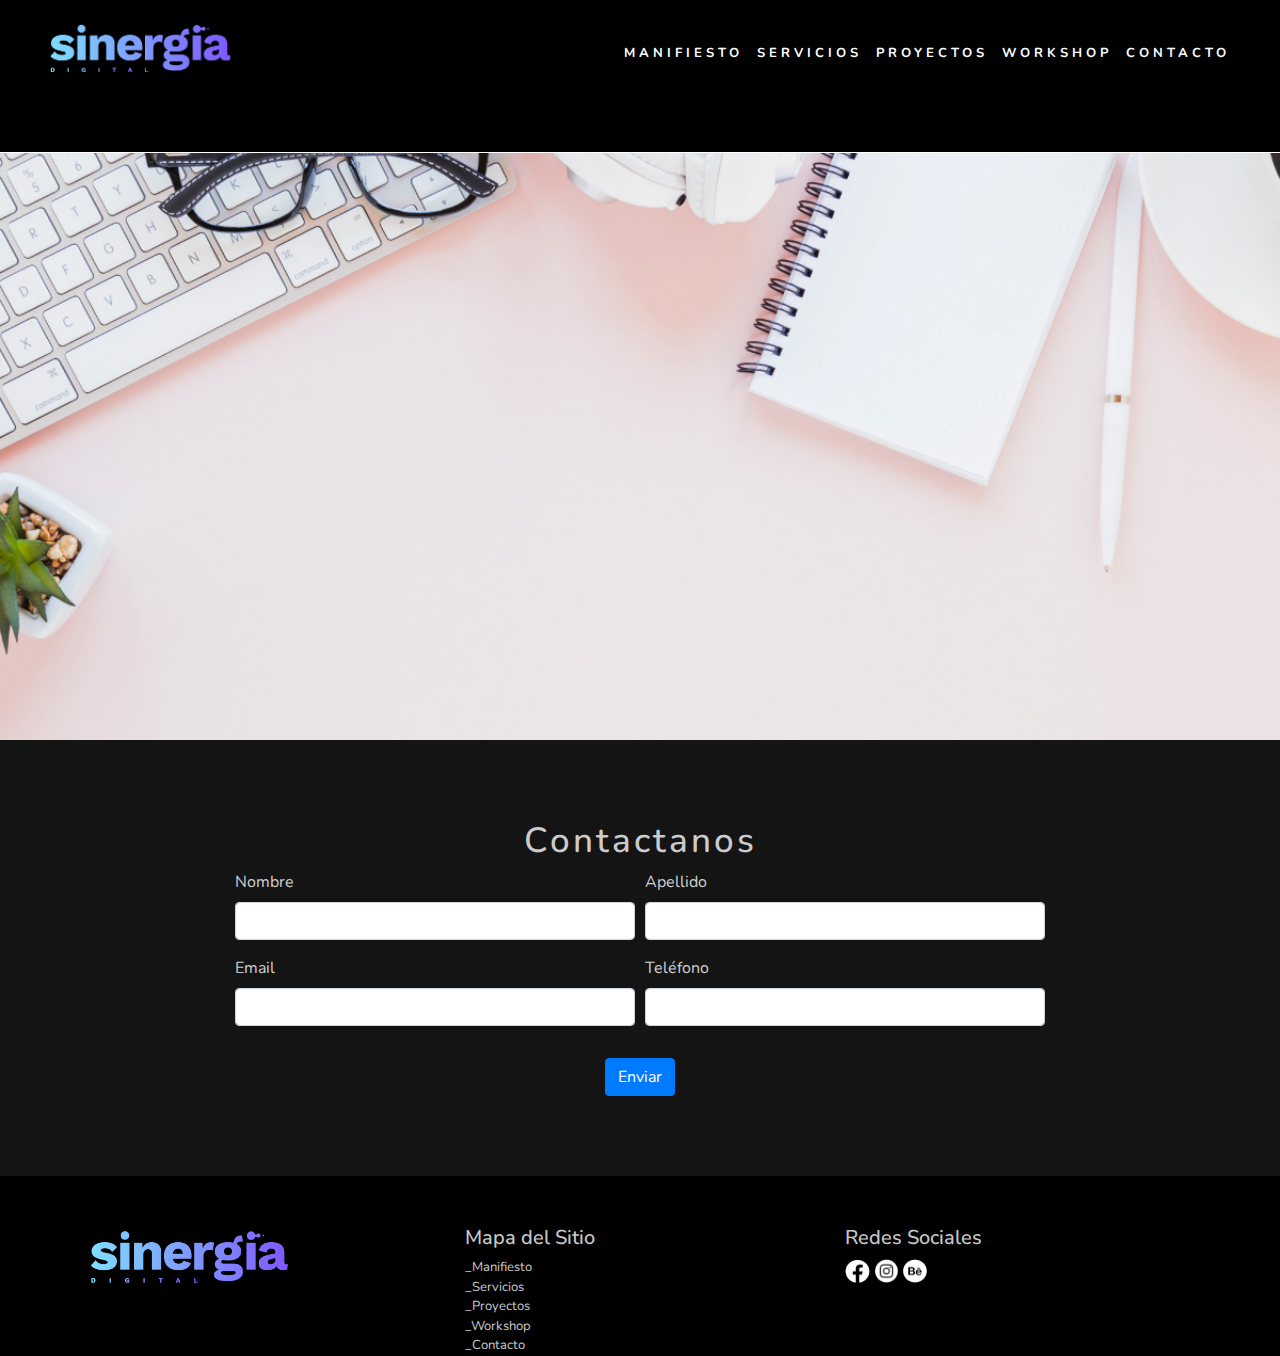
==== contacto.html @ 42bc375a "Comence a usar git" ====
<!DOCTYPE html>
<html lang="es">

<head>
    <meta charset="UTF-8">
    <meta name="viewport" content="width=device-width, initial-scale=1.0">
    <meta name="keywords" content="Sinergia, diseño UX, publicidad digital, diseño grafico, diseño web, redes sociales, agencia">
    <title>Sinergia</title>
    <link href="https://fonts.googleapis.com/css?family=Nunito:200,200i,300,300i,400,400i,600&display=swap"
        rel="stylesheet">
    <link rel="stylesheet" href="https://stackpath.bootstrapcdn.com/bootstrap/4.4.1/css/bootstrap.min.css"
        integrity="sha384-Vkoo8x4CGsO3+Hhxv8T/Q5PaXtkKtu6ug5TOeNV6gBiFeWPGFN9MuhOf23Q9Ifjh" crossorigin="anonymous">
    <link rel="stylesheet" href="css/style.css">
</head>

<body>
    <header>
        <a href="index.html"><img src="./image/sinergia-logo.png" alt="logosinergia"></a>
        <nav>
            <ul class="hover">
                <li><a href="manifiesto.html">MANIFIESTO </a></li>
                <li><a href="servicios.html">SERVICIOS</a></li>
                <li><a href="proyectos.html">PROYECTOS</a></li>
                <li><a href="workshop.html">WORKSHOP</a></li>
                <li><a href="contacto.html">CONTACTO</a></li>
            </ul>
        </nav>
    </header>
    <div class="slider__contacto">
        <img src="./image/header.jpg" alt="header-contacto">
    </div>

    <div class="contacto">
        <h3>Contactanos</h3>
        <form>  
            <div class="container">
                <div class="formulario">
                    <div class="form-row">
                        <div class="form-group col-md-6">
                            <label for="inputEmail4">Nombre</label>
                            <input type="Nombre" class="form-control" id="inputEmail4">
                        </div>
                        <div class="form-group col-md-6">
                            <label for="inputPassword4">Apellido</label>
                            <input type="apellido" class="form-control" id="inputPassword4">
                        </div>
                        <div class="form-group col-md-6">
                            <label for="inputEmail4">Email</label>
                            <input type="email" class="form-control" id="inputEmail4">
                        </div>
                        <div class="form-group col-md-6">
                            <label for="inputPassword4">Teléfono</label>
                            <input type="telefono" class="form-control" id="inputPassword4">
                        </div>
                    </div>
                    <div class="form-group">
                    </div>
                    <div class="botonenviar">
                        <button type="submit" class="btn btn-primary">Enviar</button>
                    </div>

                </div>
            </div>
        </form>
    </div>

    <footer>
        <div class="container">
            <div class="row">
                <div class="col-sm">
                    <div class="grillafooter1">
                        <!-- celeste:7febff violeta:7f55ff -->
                        <img src="./image/sinergia-logo.png" alt="sinergia-logo">
                    </div>

                </div>
                <div class="col-sm">
                    <div class="grillafooter2">
                        <h5>Mapa del Sitio</h5>
                        <ul>
                            <li><a href="manifiesto.html">_Manifiesto</a></li>
                            <li><a href="servicios.html">_Servicios</a></li>
                            <li><a href="proyectos.html">_Proyectos</a></li>
                            <li><a href="workshop.html">_Workshop</a></li>
                            <li><a href="contacto.html">_Contacto</a></li>
                        </ul>
                    </div>
                </div>
                <div class="col-sm">
                    <div class="grillafooter3">
                        <h5>Redes Sociales</h5>
                        <div class="logos__redes">
                            <img src="./image/face.png" alt="Facebook">
                            <img src="./image/insta.png" alt="Instagram">
                            <img src="./image/behance.png" alt="Behance">
                        </div>
                    </div>
                </div>
            </div>
        </div>
    </footer>
    <script src="https://code.jquery.com/jquery-3.4.1.slim.min.js"
        integrity="sha384-J6qa4849blE2+poT4WnyKhv5vZF5SrPo0iEjwBvKU7imGFAV0wwj1yYfoRSJoZ+n"
        crossorigin="anonymous"></script>
    <script src="https://cdn.jsdelivr.net/npm/popper.js@1.16.0/dist/umd/popper.min.js"
        integrity="sha384-Q6E9RHvbIyZFJoft+2mJbHaEWldlvI9IOYy5n3zV9zzTtmI3UksdQRVvoxMfooAo"
        crossorigin="anonymous"></script>
    <script src="https://stackpath.bootstrapcdn.com/bootstrap/4.4.1/js/bootstrap.min.js"
        integrity="sha384-wfSDF2E50Y2D1uUdj0O3uMBJnjuUD4Ih7YwaYd1iqfktj0Uod8GCExl3Og8ifwB6"
        crossorigin="anonymous"></script>
</body>

</html>
---- css/style.css ----
body {
    color: rgba(255, 255, 255, 0.801);
    background-color:rgb(20, 20, 20);
    margin: 0px;
    font-family: 'Nunito', sans-serif;
}

header {
    position: fixed;
    z-index: 1000;
    top: 0;
    width: 100%;
    height: 17%;
    background-color: rgb(0, 0, 0);
    border-bottom: 1px solid white;
}

header img {
    width: 15%;
    margin-left: 45px;
    margin-top: 20px;
}

nav {
    position: absolute;
    top: 40px;
    right: 0;
    margin-right: 45px;
}

nav li {
    display: inline-block;
    
}

nav ul li a{
    text-decoration: none;
    color: white;
    font-size: 13px;
    letter-spacing: 4px;
    margin: 5px; 
    font-weight: 700;
}

ul {
    margin: 0px;
    padding: 0px;
}

.hover :hover {
    color: rgb(127,235,255);
    color: linear-gradient(90deg, rgba(127,235,255,1) 0%, rgba(127,85,255,1) 100%);
    text-decoration: none;
}

.banner img{
width: 100%;
margin-top: 100px;
}

h3 {
    font-size: 35px;
    text-align: center;
    letter-spacing: 3px;
}

h6 {
    font-size: 15px;
    text-align: center;
    letter-spacing: 3px;
    font-weight: 150;
    color: rgba(255, 255, 255, 0.699);
}

.secciongeneral {
    margin-top: 100px;
    margin-bottom: 100px;
}

.seccion1img {
    text-align: center;
}

.seccion1img img{
    width: 80%;
}

.seccion1texto{
    padding-right: 104px;
}

.seccion1texto h3 {
    text-align: left;
}

.minitextos h5{
    color: rgb(127,235,255);
    text-align: justify;
    letter-spacing: normal;
}

.button {
    display: inline-block;
    /* height: 50px; */
    min-width: 150px;
    border: 0px solid #647078;
    border-radius: 50px;
    background: rgb(127,235,255);
    background: linear-gradient(90deg, rgba(127,235,255,1) 0%, rgba(127,85,255,1) 100%);
    transition-duration: 0.4s;
    font-family: sans-serif;
    color: black;
    font-size: 10px;
    line-height: 11px;
    letter-spacing: 2px;
    text-transform: uppercase;
    /* margin-left: 60%; */
    margin-top: 20px;
    text-decoration: none;
    color: black;
    text-align: center;
    padding: 18px 0px;
}

.button:hover {
    background: rgb(127,235,255);
    background: linear-gradient(90deg, rgba(127, 236, 255, 0) 0%, rgba(127, 85, 255, 0) 100%);
    border: 1px solid #7febff;
    color: rgba(255, 255, 255, 0.801);
}

footer {
    background-color: black;
    color: rgba(255, 255, 255, 0.808);
    padding-top: 50px;
}

.grillafooter1 img{
  width: 60%;
  /* padding-left: 7%; */
  /* padding-top: 7%; */
}

.grillafooter3 img {
    width: 7%;
    
}

.grillafooter2 a{
text-decoration: none;
color: rgba(255, 255, 255, 0.801);
}

.grillafooter2 a:hover {
    text-decoration: none;
    color: rgb(127,235,255);
}

.grillafooter2 ul li {
    list-style: none;
    font-size: 13px;
}

/* Manifiesto */

.slider__manifiesto img{
    height: auto;
    width: 100%;
    margin-top: 100px;
}

.imagen__frase {
    text-align: center;
    padding-top: 10%;
}


.imagen__frase img {
    width: 70px;
    opacity: 40%;
}

.imagendestacada {
    text-align: center;
}

.imagendestacada img {
    width: 70%;
}

.textofrase p {
    text-align: left;
}

.hayequipo {
    padding-bottom: 3%;
}

.imagenintegrantes {
    text-align: center;
    padding: 4%;
}
.imagenintegrantes img{
    width: 60%;
}

.pilares {
    padding-bottom: 3%;
}

.pilares__manifiesto {
    padding-top: 7%;
    padding-bottom: 7%;
}

.pilares__planta img {
    width: 80%;
    height: auto;
    border-radius: 50%;
    -webkit-filter: grayscale(100%);
    filter: grayscale(100%);
    -webkit-transition: .3s ease-in-out;
    transition: .3s ease-in-out;
}

.pilares__planta img:hover {
    -webkit-filter: grayscale(0);
    filter: grayscale(0);
  }

.pilares__manos img {
    width: 80%;
    height: auto;
    border-radius: 50%;
    -webkit-filter: grayscale(100%);
    filter: grayscale(100%);
    -webkit-transition: .3s ease-in-out;
    transition: .3s ease-in-out;
}

.pilares__manos img:hover {
    -webkit-filter: grayscale(0);
    filter: grayscale(0);
  }

.pilares__equipo img {
    width: 80%;
    height: auto;
    border-radius: 50%;
    -webkit-filter: grayscale(100%);
    filter: grayscale(100%);
    -webkit-transition: .3s ease-in-out;
    transition: .3s ease-in-out;
}

.pilares__equipo img:hover {
    -webkit-filter: grayscale(0);
    filter: grayscale(0);
  }
  
.parallax {
    background-image: url("../image/parallax.jpg");
    background-attachment: fixed;
    background-position: 0px 0px, 0px 0px;
    background-size: cover;
    padding: 130px;
    opacity: 60%;
  }


/* Servicios */

.titulo__servicios {
    text-align: center;
    padding-bottom: 3%;
    padding-top: 3%;
}

  .publicidad__digital {
    display: -webkit-box;
    display: -webkit-flex;
    display: -ms-flexbox;
    display: flex;
    /* padding-top: 8px; */
    padding-bottom: 90px;
    -webkit-flex-wrap: wrap;
    -ms-flex-wrap: wrap;
    flex-wrap: wrap;
  }
  
 
  
  .caracteristica1 {
    position: relative;
    margin-right: 15px;
    margin-left: 15px;
    padding: 88px 40px 32px;
    -webkit-box-flex: 1;
    -webkit-flex: 1;
    -ms-flex: 1;
    flex: 1;
    border: 1px solid #ddd;
    border-radius: 3px;
    text-align: center;
    margin-bottom: 10px;
  }
  
  .caracteristica2 {
    position: relative;
    margin-right: 15px;
    margin-left: 15px;
    padding: 88px 40px 56px;
    -webkit-box-flex: 1;
    -webkit-flex: 1;
    -ms-flex: 1;
    flex: 1;
    border: 1px solid #ddd;
    border-radius: 3px;
    text-align: center;
    margin-bottom: 10px;
  }
  
  .caracteristica3 {
    position: relative;
    margin-right: 15px;
    margin-left: 15px;
    padding: 88px 40px 80px;
    -webkit-box-flex: 1;
    -webkit-flex: 1;
    -ms-flex: 1;
    flex: 1;
    border: 1px solid #ddd;
    border-radius: 3px;
    text-align: center;
  }
  
  .iconoservicio {
    margin-bottom: 16px;
  }
  
  .columnaespecialidades {
    position: relative;
    left: -124px;
    width: 320px;
    -webkit-transform: rotate(-90deg);
    -ms-transform: rotate(-90deg);
    transform: rotate(-90deg);
    text-align: right;
    letter-spacing: 4px;
    font-size: 11px;
  }

  .pie__servicio {
    position: absolute;
    top: 0px;
    right: 0px;
    display: -webkit-box;
    display: -webkit-flex;
    display: -ms-flexbox;
    display: flex;
    height: 32px;
    margin-top: 24px;
    margin-right: -1px;
    padding-left: 16px;
    -webkit-box-pack: end;
    -webkit-justify-content: flex-end;
    -ms-flex-pack: end;
    justify-content: flex-end;
    -webkit-box-align: center;
    -webkit-align-items: center;
    -ms-flex-align: center;
    align-items: center;
    color: white;
    font-size: 17px;
  }

  .pie__servicio h5 {
    padding-bottom: 10px;
  }
  
  .linea__pie {
    width: 2px;
    height: 100%;
    margin-left: 30px;
    background-image: -webkit-linear-gradient(270deg, #ffcaa4, #ffcaa4);
    background-image: linear-gradient(180deg, #ffcaa4, #ffcaa4);
  }


/* Proyectos */

.slider__portfolio img{
    height: auto;
    width: 100%;
    margin-top: 100px;
}

.portfolio__seccion {
    padding: 3%;
}

.imagenportfolio {
    text-align: center;
    padding: 4%;
}

.imagenportfolio img {
    width: 60%;
}

/* Workshop */
.slider__workshop img{
    height: auto;
    width: 100%;
    margin-top: 100px;
}

.workshop {
    padding-top: 4%;
}

.videoworkshop {
    padding: 4%;
}

.textoworkshop {
    padding: 4%;
}

.textoworkshop h6 {
    text-align: left;   
}

/* Contacto */
.slider__contacto img{
    height: auto;
    width: 100%;
    margin-top: 100px;
}

.contacto {
padding-top: 80px;
padding-bottom: 80px;
}

.formulario{
    padding-right: 150px;
    padding-left: 150px;
}

.botonenviar{
    text-align: center;
}
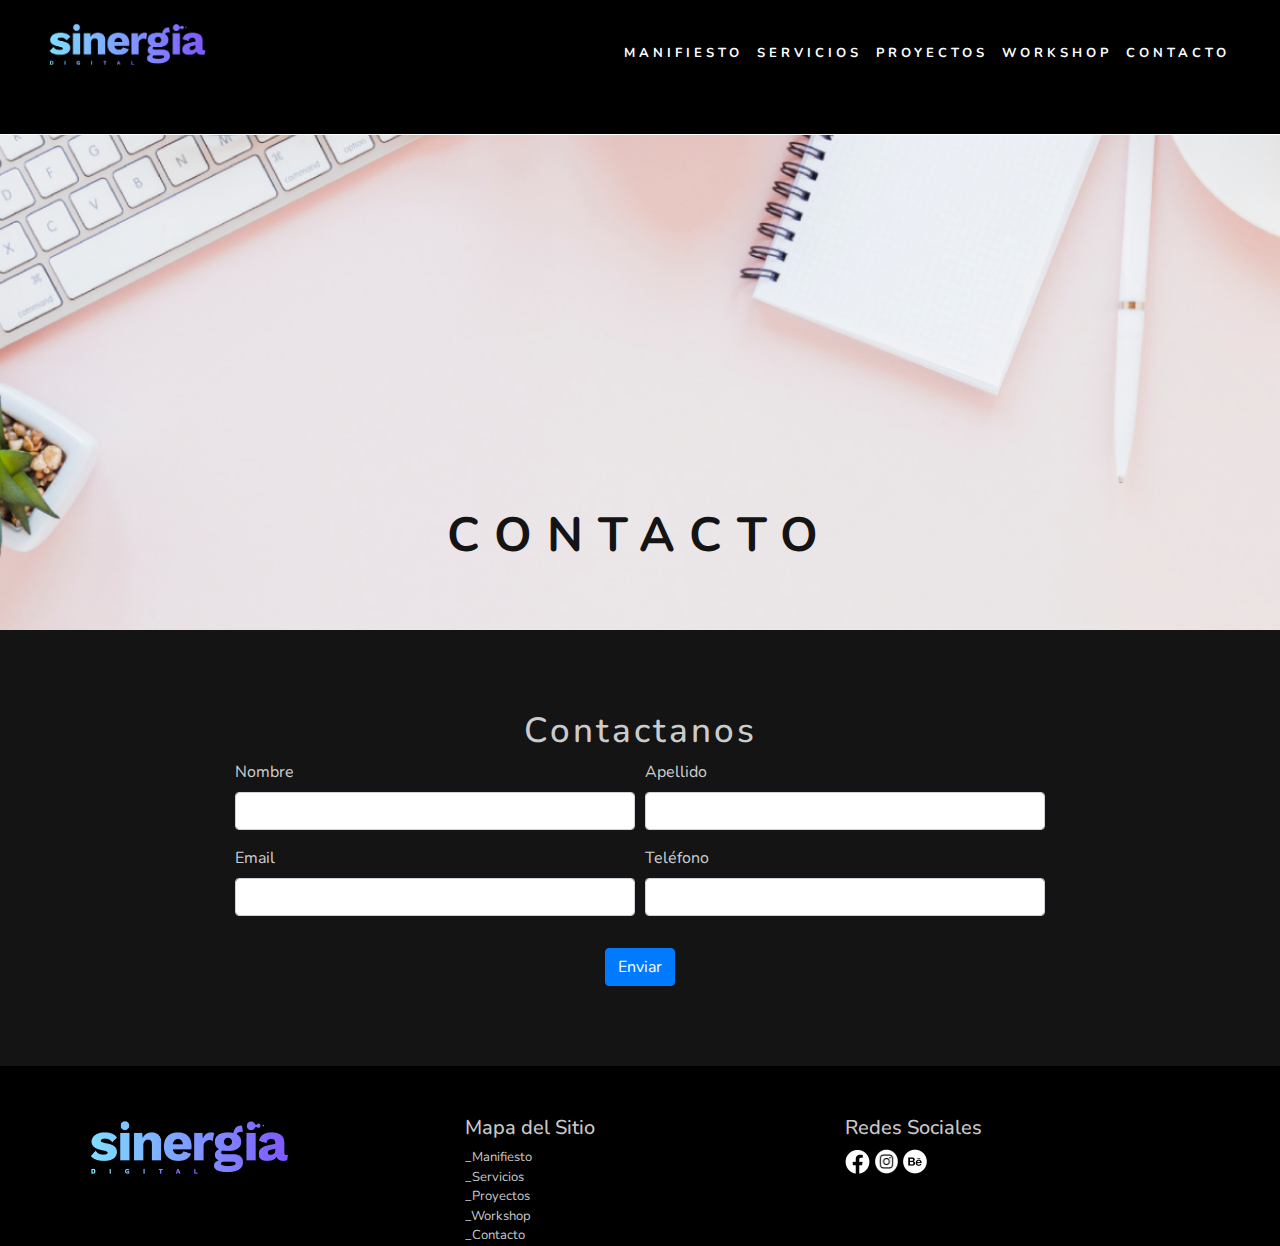
==== commit e896933a: "termine de aplicar SASS, realice modificaciones en html y css" ====
--- a/contacto.html
+++ b/contacto.html
@@ -26,8 +26,11 @@
             </ul>
         </nav>
     </header>
-    <div class="slider__contacto">
-        <img src="./image/header.jpg" alt="header-contacto">
+    <div class="slider__banner">
+        <img src="./image/banner1.png" alt="header-contacto">
+        <div class="titulo__principal">
+            <h2>Contacto</h2>
+        </div>
     </div>
 
     <div class="contacto">
--- a/css/style.css
+++ b/css/style.css
@@ -1,453 +1,505 @@
 body {
-    color: rgba(255, 255, 255, 0.801);
-    background-color:rgb(20, 20, 20);
-    margin: 0px;
-    font-family: 'Nunito', sans-serif;
+  color: rgba(255, 255, 255, 0.801);
+  background-color: #141414;
+  margin: 0px;
+  font-family: 'Nunito', sans-serif;
 }
 
 header {
-    position: fixed;
-    z-index: 1000;
-    top: 0;
-    width: 100%;
-    height: 17%;
-    background-color: rgb(0, 0, 0);
-    border-bottom: 1px solid white;
+  position: fixed;
+  z-index: 1000;
+  top: 0;
+  width: 100%;
+  height: 15%;
+  background-color: black;
+  border-bottom: 1px solid white;
 }
 
 header img {
-    width: 15%;
-    margin-left: 45px;
-    margin-top: 20px;
+  width: 13%;
+  margin-left: 45px;
+  margin-top: 20px;
 }
 
 nav {
-    position: absolute;
-    top: 40px;
-    right: 0;
-    margin-right: 45px;
+  position: absolute;
+  top: 40px;
+  right: 0;
+  margin-right: 45px;
 }
 
 nav li {
-    display: inline-block;
-    
-}
-
-nav ul li a{
-    text-decoration: none;
-    color: white;
-    font-size: 13px;
-    letter-spacing: 4px;
-    margin: 5px; 
-    font-weight: 700;
+  display: inline-block;
+}
+
+nav ul li a {
+  text-decoration: none;
+  color: white;
+  font-size: 13px;
+  letter-spacing: 4px;
+  margin: 5px;
+  font-weight: 700;
 }
 
 ul {
-    margin: 0px;
-    padding: 0px;
+  margin: 0px;
+  padding: 0px;
 }
 
 .hover :hover {
-    color: rgb(127,235,255);
-    color: linear-gradient(90deg, rgba(127,235,255,1) 0%, rgba(127,85,255,1) 100%);
-    text-decoration: none;
-}
-
-.banner img{
-width: 100%;
-margin-top: 100px;
+  color: #7febff;
+  color: linear-gradient(90deg, #7febff 0%, #7f55ff 100%);
+  text-decoration: none;
+}
+
+.carousel__baner h5 {
+  color: #141414;
+}
+
+.carousel-item p {
+  color: #141414;
+}
+
+.carousel-control-prev-icon {
+  background-image: url("data:image/svg+xml;charset=utf8,%3Csvg xmlns='http://www.w3.org/2000/svg' fill='dark' viewBox='0 0 8 8'%3E%3Cpath d='M5.25 0l-4 4 4 4 1.5-1.5-2.5-2.5 2.5-2.5-1.5-1.5z'/%3E%3C/svg%3E");
+}
+
+.carousel-control-next-icon {
+  background-image: url("data:image/svg+xml;charset=utf8,%3Csvg xmlns='http://www.w3.org/2000/svg' fill='dark' viewBox='0 0 8 8'%3E%3Cpath d='M2.75 0l-1.5 1.5 2.5 2.5-2.5 2.5 1.5 1.5 4-4-4-4z'/%3E%3C/svg%3E");
 }
 
 h3 {
-    font-size: 35px;
-    text-align: center;
-    letter-spacing: 3px;
+  font-size: 35px;
+  text-align: center;
+  letter-spacing: 3px;
 }
 
 h6 {
-    font-size: 15px;
-    text-align: center;
-    letter-spacing: 3px;
-    font-weight: 150;
-    color: rgba(255, 255, 255, 0.699);
+  font-size: 15px;
+  text-align: center;
+  letter-spacing: 3px;
+  font-weight: 150;
+  color: rgba(255, 255, 255, 0.699);
 }
 
 .secciongeneral {
-    margin-top: 100px;
-    margin-bottom: 100px;
+  margin-top: 5%;
+  margin-bottom: 100px;
 }
 
 .seccion1img {
-    text-align: center;
-}
-
-.seccion1img img{
-    width: 80%;
-}
-
-.seccion1texto{
-    padding-right: 104px;
+  text-align: center;
+}
+
+.seccion1img img {
+  width: 90%;
+  padding-top: 10%;
+}
+
+.seccion1texto {
+  padding-right: 104px;
 }
 
 .seccion1texto h3 {
-    text-align: left;
-}
-
-.minitextos h5{
-    color: rgb(127,235,255);
-    text-align: justify;
-    letter-spacing: normal;
+  text-align: left;
+}
+
+.minitextos h5 {
+  color: #7febff;
+  text-align: justify;
+  letter-spacing: normal;
 }
 
 .button {
-    display: inline-block;
-    /* height: 50px; */
-    min-width: 150px;
-    border: 0px solid #647078;
-    border-radius: 50px;
-    background: rgb(127,235,255);
-    background: linear-gradient(90deg, rgba(127,235,255,1) 0%, rgba(127,85,255,1) 100%);
-    transition-duration: 0.4s;
-    font-family: sans-serif;
-    color: black;
-    font-size: 10px;
-    line-height: 11px;
-    letter-spacing: 2px;
-    text-transform: uppercase;
-    /* margin-left: 60%; */
-    margin-top: 20px;
-    text-decoration: none;
-    color: black;
-    text-align: center;
-    padding: 18px 0px;
+  display: inline-block;
+  /* height: 50px; */
+  min-width: 150px;
+  border: 0px solid #647078;
+  border-radius: 50px;
+  background: #7febff;
+  background: -webkit-gradient(linear, left top, right top, from(#7febff), to(#7f55ff));
+  background: linear-gradient(90deg, #7febff 0%, #7f55ff 100%);
+  -webkit-transition-duration: 0.4s;
+          transition-duration: 0.4s;
+  font-family: sans-serif;
+  color: black;
+  font-size: 10px;
+  line-height: 11px;
+  letter-spacing: 2px;
+  text-transform: uppercase;
+  /* margin-left: 60%; */
+  margin-top: 20px;
+  text-decoration: none;
+  color: black;
+  text-align: center;
+  padding: 18px 0px;
 }
 
 .button:hover {
-    background: rgb(127,235,255);
-    background: linear-gradient(90deg, rgba(127, 236, 255, 0) 0%, rgba(127, 85, 255, 0) 100%);
-    border: 1px solid #7febff;
-    color: rgba(255, 255, 255, 0.801);
+  background: #7febff;
+  background: -webkit-gradient(linear, left top, right top, from(rgba(127, 236, 255, 0)), to(rgba(127, 85, 255, 0)));
+  background: linear-gradient(90deg, rgba(127, 236, 255, 0) 0%, rgba(127, 85, 255, 0) 100%);
+  border: 1px solid #7febff;
+  color: rgba(255, 255, 255, 0.801);
 }
 
 footer {
-    background-color: black;
-    color: rgba(255, 255, 255, 0.808);
-    padding-top: 50px;
-}
-
-.grillafooter1 img{
+  background-color: black;
+  color: rgba(255, 255, 255, 0.808);
+  padding-top: 50px;
+}
+
+.grillafooter1 img {
   width: 60%;
   /* padding-left: 7%; */
   /* padding-top: 7%; */
 }
 
 .grillafooter3 img {
-    width: 7%;
-    
-}
-
-.grillafooter2 a{
-text-decoration: none;
-color: rgba(255, 255, 255, 0.801);
+  width: 7%;
+}
+
+.grillafooter2 a {
+  text-decoration: none;
+  color: rgba(255, 255, 255, 0.801);
 }
 
 .grillafooter2 a:hover {
-    text-decoration: none;
-    color: rgb(127,235,255);
+  text-decoration: none;
+  color: #7febff;
 }
 
 .grillafooter2 ul li {
-    list-style: none;
-    font-size: 13px;
+  list-style: none;
+  font-size: 13px;
 }
 
 /* Manifiesto */
-
-.slider__manifiesto img{
-    height: auto;
-    width: 100%;
-    margin-top: 100px;
+.slider__banner img {
+  height: auto;
+  width: 100%;
+  margin-top: 15px;
+  position: relative;
+  display: inline-block;
+  text-align: center;
+}
+
+.titulo__principal {
+  position: absolute;
+  top: 60%;
+  left: 50%;
+  -webkit-transform: translate(-50%, -50%);
+          transform: translate(-50%, -50%);
+}
+
+.titulo__principal h2 {
+  color: #141414;
+  font-size: 3rem;
+  font-weight: 700;
+  letter-spacing: 15px;
+  text-transform: uppercase;
 }
 
 .imagen__frase {
-    text-align: center;
-    padding-top: 10%;
-}
-
+  text-align: center;
+}
 
 .imagen__frase img {
-    width: 70px;
-    opacity: 40%;
+  width: 70px;
+  opacity: 40%;
 }
 
 .imagendestacada {
-    text-align: center;
+  text-align: center;
 }
 
 .imagendestacada img {
-    width: 70%;
+  width: 70%;
 }
 
 .textofrase p {
-    text-align: left;
+  text-align: left;
 }
 
 .hayequipo {
-    padding-bottom: 3%;
+  padding-bottom: 3%;
+}
+
+.integrantes__manifiesto {
+  padding-top: 3%;
 }
 
 .imagenintegrantes {
-    text-align: center;
-    padding: 4%;
-}
-.imagenintegrantes img{
-    width: 60%;
+  text-align: center;
+}
+
+.imagenintegrantes img {
+  width: 60%;
+  padding-bottom: 5%;
 }
 
 .pilares {
-    padding-bottom: 3%;
+  padding-bottom: 3%;
 }
 
 .pilares__manifiesto {
-    padding-top: 7%;
-    padding-bottom: 7%;
+  padding-top: 7%;
+  padding-bottom: 7%;
 }
 
 .pilares__planta img {
-    width: 80%;
-    height: auto;
-    border-radius: 50%;
-    -webkit-filter: grayscale(100%);
-    filter: grayscale(100%);
-    -webkit-transition: .3s ease-in-out;
-    transition: .3s ease-in-out;
+  width: 80%;
+  height: auto;
+  border-radius: 50%;
+  -webkit-filter: grayscale(100%);
+  filter: grayscale(100%);
+  -webkit-transition: .3s ease-in-out;
+  transition: .3s ease-in-out;
 }
 
 .pilares__planta img:hover {
-    -webkit-filter: grayscale(0);
-    filter: grayscale(0);
-  }
+  -webkit-filter: grayscale(0);
+  filter: grayscale(0);
+}
 
 .pilares__manos img {
-    width: 80%;
-    height: auto;
-    border-radius: 50%;
-    -webkit-filter: grayscale(100%);
-    filter: grayscale(100%);
-    -webkit-transition: .3s ease-in-out;
-    transition: .3s ease-in-out;
+  width: 80%;
+  height: auto;
+  border-radius: 50%;
+  -webkit-filter: grayscale(100%);
+  filter: grayscale(100%);
+  -webkit-transition: .3s ease-in-out;
+  transition: .3s ease-in-out;
 }
 
 .pilares__manos img:hover {
-    -webkit-filter: grayscale(0);
-    filter: grayscale(0);
-  }
+  -webkit-filter: grayscale(0);
+  filter: grayscale(0);
+}
 
 .pilares__equipo img {
-    width: 80%;
-    height: auto;
-    border-radius: 50%;
-    -webkit-filter: grayscale(100%);
-    filter: grayscale(100%);
-    -webkit-transition: .3s ease-in-out;
-    transition: .3s ease-in-out;
+  width: 80%;
+  height: auto;
+  border-radius: 50%;
+  -webkit-filter: grayscale(100%);
+  filter: grayscale(100%);
+  -webkit-transition: .3s ease-in-out;
+  transition: .3s ease-in-out;
 }
 
 .pilares__equipo img:hover {
-    -webkit-filter: grayscale(0);
-    filter: grayscale(0);
-  }
-  
+  -webkit-filter: grayscale(0);
+  filter: grayscale(0);
+}
+
 .parallax {
-    background-image: url("../image/parallax.jpg");
-    background-attachment: fixed;
-    background-position: 0px 0px, 0px 0px;
-    background-size: cover;
-    padding: 130px;
-    opacity: 60%;
-  }
-
+  background-image: -webkit-gradient(linear, left top, left bottom, from(rgba(0, 0, 0, 0.507)), to(rgba(0, 0, 0, 0.507))), url("../image/parallax.jpg");
+  background-image: linear-gradient(180deg, rgba(0, 0, 0, 0.507), rgba(0, 0, 0, 0.507)), url("../image/parallax.jpg");
+  background-attachment: fixed;
+  background-position: 0px 0px, 0px 0px;
+  background-size: cover;
+  padding: 130px;
+}
+
+.parallax p {
+  color: white;
+}
 
 /* Servicios */
-
 .titulo__servicios {
-    text-align: center;
-    padding-bottom: 3%;
-    padding-top: 3%;
-}
-
-  .publicidad__digital {
-    display: -webkit-box;
-    display: -webkit-flex;
-    display: -ms-flexbox;
-    display: flex;
-    /* padding-top: 8px; */
-    padding-bottom: 90px;
-    -webkit-flex-wrap: wrap;
-    -ms-flex-wrap: wrap;
-    flex-wrap: wrap;
-  }
-  
- 
-  
-  .caracteristica1 {
-    position: relative;
-    margin-right: 15px;
-    margin-left: 15px;
-    padding: 88px 40px 32px;
-    -webkit-box-flex: 1;
-    -webkit-flex: 1;
-    -ms-flex: 1;
-    flex: 1;
-    border: 1px solid #ddd;
-    border-radius: 3px;
-    text-align: center;
-    margin-bottom: 10px;
-  }
-  
-  .caracteristica2 {
-    position: relative;
-    margin-right: 15px;
-    margin-left: 15px;
-    padding: 88px 40px 56px;
-    -webkit-box-flex: 1;
-    -webkit-flex: 1;
-    -ms-flex: 1;
-    flex: 1;
-    border: 1px solid #ddd;
-    border-radius: 3px;
-    text-align: center;
-    margin-bottom: 10px;
-  }
-  
-  .caracteristica3 {
-    position: relative;
-    margin-right: 15px;
-    margin-left: 15px;
-    padding: 88px 40px 80px;
-    -webkit-box-flex: 1;
-    -webkit-flex: 1;
-    -ms-flex: 1;
-    flex: 1;
-    border: 1px solid #ddd;
-    border-radius: 3px;
-    text-align: center;
-  }
-  
-  .iconoservicio {
-    margin-bottom: 16px;
-  }
-  
-  .columnaespecialidades {
-    position: relative;
-    left: -124px;
-    width: 320px;
-    -webkit-transform: rotate(-90deg);
-    -ms-transform: rotate(-90deg);
-    transform: rotate(-90deg);
-    text-align: right;
-    letter-spacing: 4px;
-    font-size: 11px;
-  }
-
-  .pie__servicio {
-    position: absolute;
-    top: 0px;
-    right: 0px;
-    display: -webkit-box;
-    display: -webkit-flex;
-    display: -ms-flexbox;
-    display: flex;
-    height: 32px;
-    margin-top: 24px;
-    margin-right: -1px;
-    padding-left: 16px;
-    -webkit-box-pack: end;
-    -webkit-justify-content: flex-end;
-    -ms-flex-pack: end;
-    justify-content: flex-end;
-    -webkit-box-align: center;
-    -webkit-align-items: center;
-    -ms-flex-align: center;
-    align-items: center;
-    color: white;
-    font-size: 17px;
-  }
-
-  .pie__servicio h5 {
-    padding-bottom: 10px;
-  }
-  
-  .linea__pie {
-    width: 2px;
-    height: 100%;
-    margin-left: 30px;
-    background-image: -webkit-linear-gradient(270deg, #ffcaa4, #ffcaa4);
-    background-image: linear-gradient(180deg, #ffcaa4, #ffcaa4);
-  }
-
+  text-align: center;
+  padding-bottom: 3%;
+  padding-top: 3%;
+}
+
+.publicidad__digital {
+  display: -webkit-box;
+  display: -ms-flexbox;
+  display: flex;
+  /* padding-top: 8px; */
+  padding-bottom: 50px;
+  -ms-flex-wrap: wrap;
+  flex-wrap: wrap;
+}
+
+.caracteristica1 {
+  position: relative;
+  margin-right: 15px;
+  margin-left: 15px;
+  padding: 88px 40px 32px;
+  -webkit-box-flex: 1;
+  -ms-flex: 1;
+  flex: 1;
+  border: 1px solid #ddd;
+  border-radius: 3px;
+  text-align: center;
+  margin-bottom: 10px;
+}
+
+.caracteristica2 {
+  position: relative;
+  margin-right: 15px;
+  margin-left: 15px;
+  padding: 88px 40px 56px;
+  -webkit-box-flex: 1;
+  -ms-flex: 1;
+  flex: 1;
+  border: 1px solid #ddd;
+  border-radius: 3px;
+  text-align: center;
+  margin-bottom: 10px;
+}
+
+.caracteristica3 {
+  position: relative;
+  margin-right: 15px;
+  margin-left: 15px;
+  padding: 88px 40px 80px;
+  -webkit-box-flex: 1;
+  -ms-flex: 1;
+  flex: 1;
+  border: 1px solid #ddd;
+  border-radius: 3px;
+  text-align: center;
+}
+
+.iconoservicio {
+  margin-bottom: 16px;
+}
+
+.columnaespecialidades {
+  position: relative;
+  left: -124px;
+  width: 320px;
+  -webkit-transform: rotate(-90deg);
+  transform: rotate(-90deg);
+  text-align: right;
+  letter-spacing: 4px;
+  font-size: 11px;
+}
+
+.pie__servicio {
+  position: absolute;
+  top: 0px;
+  right: 0px;
+  display: -webkit-box;
+  display: -ms-flexbox;
+  display: flex;
+  height: 32px;
+  margin-top: 24px;
+  margin-right: -1px;
+  padding-left: 16px;
+  -webkit-box-pack: end;
+  -ms-flex-pack: end;
+  justify-content: flex-end;
+  -webkit-box-align: center;
+  -ms-flex-align: center;
+  align-items: center;
+  color: white;
+  font-size: 17px;
+}
+
+.pie__servicio h5 {
+  padding-bottom: 10px;
+}
+
+.linea__pie {
+  width: 2px;
+  height: 100%;
+  margin-left: 30px;
+  background-image: -webkit-gradient(linear, left top, left bottom, from(#ffcaa4), to(#ffcaa4));
+  background-image: linear-gradient(180deg, #ffcaa4, #ffcaa4);
+}
+
+.button_servicios {
+  display: inline-block;
+  /* height: 50px; */
+  min-width: 150px;
+  border: 0px solid #647078;
+  border-radius: 50px;
+  background: #7febff;
+  background: -webkit-gradient(linear, left top, right top, from(#7febff), to(#7f55ff));
+  background: linear-gradient(90deg, #7febff 0%, #7f55ff 100%);
+  -webkit-transition-duration: 0.4s;
+          transition-duration: 0.4s;
+  font-family: sans-serif;
+  color: black;
+  font-size: 10px;
+  line-height: 11px;
+  letter-spacing: 2px;
+  text-transform: uppercase;
+  margin-left: 45%;
+  margin-bottom: 3%;
+  text-decoration: none;
+  color: black;
+  text-align: center;
+  padding: 18px 0px;
+}
+
+.button_servicios:hover {
+  background: #7febff;
+  background: -webkit-gradient(linear, left top, right top, from(rgba(127, 236, 255, 0)), to(rgba(127, 85, 255, 0)));
+  background: linear-gradient(90deg, rgba(127, 236, 255, 0) 0%, rgba(127, 85, 255, 0) 100%);
+  border: 1px solid #7febff;
+  color: rgba(255, 255, 255, 0.801);
+}
 
 /* Proyectos */
-
-.slider__portfolio img{
-    height: auto;
-    width: 100%;
-    margin-top: 100px;
+.slider__proyectos h2 {
+  color: white;
+}
+
+.slider__proyectos img {
+  height: auto;
+  width: 100%;
+  margin-top: 15px;
+  position: relative;
+  display: inline-block;
+  text-align: center;
 }
 
 .portfolio__seccion {
-    padding: 3%;
+  padding: 3%;
 }
 
 .imagenportfolio {
-    text-align: center;
-    padding: 4%;
+  text-align: center;
+  padding: 4%;
 }
 
 .imagenportfolio img {
-    width: 60%;
+  width: 100%;
 }
 
 /* Workshop */
-.slider__workshop img{
-    height: auto;
-    width: 100%;
-    margin-top: 100px;
-}
-
 .workshop {
-    padding-top: 4%;
+  padding-top: 4%;
 }
 
 .videoworkshop {
-    padding: 4%;
+  padding: 4%;
 }
 
 .textoworkshop {
-    padding: 4%;
+  padding: 4%;
 }
 
 .textoworkshop h6 {
-    text-align: left;   
+  text-align: left;
 }
 
 /* Contacto */
-.slider__contacto img{
-    height: auto;
-    width: 100%;
-    margin-top: 100px;
-}
-
 .contacto {
-padding-top: 80px;
-padding-bottom: 80px;
-}
-
-.formulario{
-    padding-right: 150px;
-    padding-left: 150px;
-}
-
-.botonenviar{
-    text-align: center;
-}+  padding-top: 80px;
+  padding-bottom: 80px;
+}
+
+.formulario {
+  padding-right: 150px;
+  padding-left: 150px;
+}
+
+.botonenviar {
+  text-align: center;
+}
+/*# sourceMappingURL=style.css.map */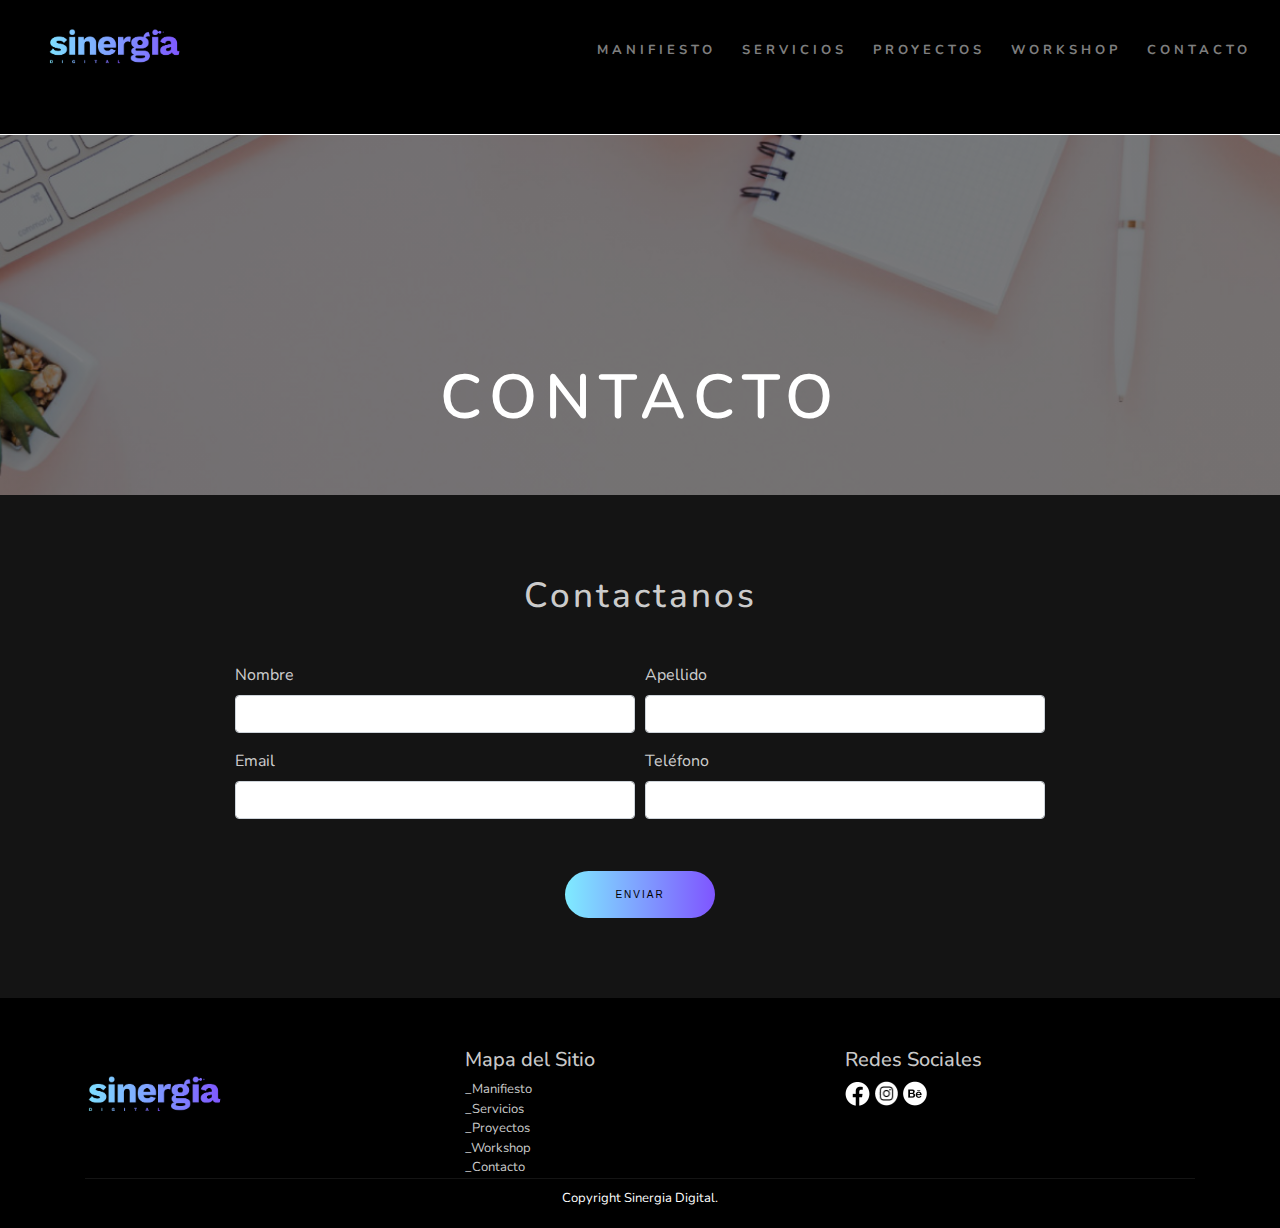
==== commit 01f7f5ab: "terminado" ====
--- a/contacto.html
+++ b/contacto.html
@@ -4,7 +4,8 @@
 <head>
     <meta charset="UTF-8">
     <meta name="viewport" content="width=device-width, initial-scale=1.0">
-    <meta name="keywords" content="Sinergia, diseño UX, publicidad digital, diseño grafico, diseño web, redes sociales, agencia">
+    <meta name="keywords"
+        content="Sinergia, diseño UX, publicidad digital, diseño grafico, diseño web, redes sociales, agencia">
     <title>Sinergia</title>
     <link href="https://fonts.googleapis.com/css?family=Nunito:200,200i,300,300i,400,400i,600&display=swap"
         rel="stylesheet">
@@ -15,7 +16,33 @@
 
 <body>
     <header>
-        <a href="index.html"><img src="./image/sinergia-logo.png" alt="logosinergia"></a>
+        <nav class="navbar navbar-expand-lg navbar-dark bg-dark">
+            <a class="navbar-brand" href="index.html"><img src="./image/sinergia-logo.png" alt="logosinergia"></a>
+            <button class="navbar-toggler" type="button" data-toggle="collapse" data-target="#navbarNav"
+                aria-controls="navbarNav" aria-expanded="false" aria-label="Toggle navigation">
+                <span class="navbar-toggler-icon"></span>
+            </button>
+            <div class="collapse navbar-collapse" id="navbarNav">
+                <ul class="navbar-nav">
+                    <li class="nav-item">
+                        <a class="nav-link" href="manifiesto.html"> MANIFIESTO <span class="sr-only"></span></a>
+                    </li>
+                    <li class="nav-item">
+                        <a class="nav-link" href="servicios.html">SERVICIOS</a>
+                    </li>
+                    <li class="nav-item">
+                        <a class="nav-link" href="proyectos.html">PROYECTOS</a>
+                    </li>
+                    <li class="nav-item">
+                        <a class="nav-link" href="workshop.html">WORKSHOP</a>
+                    </li>
+                    <li class="nav-item">
+                        <a class="nav-link" href="contacto.html">CONTACTO</a>
+                    </li>
+                </ul>
+            </div>
+        </nav>
+        <!-- <a href="index.html"><img src="./image/sinergia-logo.png" alt="logosinergia"></a>
         <nav>
             <ul class="hover">
                 <li><a href="manifiesto.html">MANIFIESTO </a></li>
@@ -24,18 +51,16 @@
                 <li><a href="workshop.html">WORKSHOP</a></li>
                 <li><a href="contacto.html">CONTACTO</a></li>
             </ul>
-        </nav>
+        </nav> -->
     </header>
-    <div class="slider__banner">
-        <img src="./image/banner1.png" alt="header-contacto">
-        <div class="titulo__principal">
-            <h2>Contacto</h2>
-        </div>
+    <div class="slider__contacto">
+        <h2>CONTACTO</h2>
     </div>
+    
 
     <div class="contacto">
         <h3>Contactanos</h3>
-        <form>  
+        <form>
             <div class="container">
                 <div class="formulario">
                     <div class="form-row">
@@ -59,7 +84,7 @@
                     <div class="form-group">
                     </div>
                     <div class="botonenviar">
-                        <button type="submit" class="btn btn-primary">Enviar</button>
+                        <a href="" class="button">Enviar</a>
                     </div>
 
                 </div>
@@ -93,9 +118,20 @@
                     <div class="grillafooter3">
                         <h5>Redes Sociales</h5>
                         <div class="logos__redes">
-                            <img src="./image/face.png" alt="Facebook">
-                            <img src="./image/insta.png" alt="Instagram">
-                            <img src="./image/behance.png" alt="Behance">
+                            <a href=""><img src="./image/face.png" alt="Facebook"></a>
+                            <a href=""><img src="./image/insta.png" alt="Instagram"></a>
+                            <a href=""><img src="./image/behance.png" alt="Behance"></a>
+                        </div>
+                    </div>
+                </div>
+            </div>
+            <div class="footer-copy">
+                <div class="container">
+                    <div class="row">
+                        <div class="col-xs-12 col-sm-12 col-md-12">
+                            <div class="w-container">
+                                <div class="footer-text">Copyright Sinergia Digital.</div>
+                            </div>
                         </div>
                     </div>
                 </div>
--- a/css/style.css
+++ b/css/style.css
@@ -16,9 +16,15 @@
 }
 
 header img {
-  width: 13%;
-  margin-left: 45px;
-  margin-top: 20px;
+  width: 25%;
+  margin-left: 30px;
+  margin-top: 10px;
+}
+
+.bg-dark {
+  background-color: black !important;
+  top: 0px;
+  width: 100%;
 }
 
 nav {
@@ -52,6 +58,10 @@
   text-decoration: none;
 }
 
+.navbar-collapse {
+  padding-top: 20px;
+}
+
 .carousel__baner h5 {
   color: #141414;
 }
@@ -66,6 +76,11 @@
 
 .carousel-control-next-icon {
   background-image: url("data:image/svg+xml;charset=utf8,%3Csvg xmlns='http://www.w3.org/2000/svg' fill='dark' viewBox='0 0 8 8'%3E%3Cpath d='M2.75 0l-1.5 1.5 2.5 2.5-2.5 2.5 1.5 1.5 4-4-4-4z'/%3E%3C/svg%3E");
+}
+
+.carousel-caption {
+  bottom: 0px;
+  padding-bottom: 10px;
 }
 
 h3 {
@@ -93,7 +108,7 @@
 
 .seccion1img img {
   width: 90%;
-  padding-top: 10%;
+  padding-top: 20%;
 }
 
 .seccion1texto {
@@ -102,6 +117,15 @@
 
 .seccion1texto h3 {
   text-align: left;
+  padding-bottom: 2%;
+}
+
+.seccion1texto h4 {
+  padding-bottom: 2%;
+}
+
+.seccion1texto P {
+  padding-bottom: 4%;
 }
 
 .minitextos h5 {
@@ -150,9 +174,9 @@
 }
 
 .grillafooter1 img {
-  width: 60%;
-  /* padding-left: 7%; */
-  /* padding-top: 7%; */
+  width: 40%;
+  padding-left: 0px;
+  padding-top: 7%;
 }
 
 .grillafooter3 img {
@@ -174,14 +198,86 @@
   font-size: 13px;
 }
 
+.slider__banner {
+  height: 495px;
+  width: 100%;
+  background-image: -webkit-gradient(linear, left top, left bottom, from(rgba(0, 0, 0, 0.507)), to(rgba(0, 0, 0, 0.507))), url("../image/banner5.png");
+  background-image: linear-gradient(180deg, rgba(0, 0, 0, 0.507), rgba(0, 0, 0, 0.507)), url("../image/banner5.png");
+  background-repeat: no-repeat;
+  background-size: cover;
+  background-position: center 55%;
+  position: relative;
+  overflow: hidden;
+  margin: 0 auto 0px;
+  text-align: center;
+}
+
+.slider__banner h2 {
+  padding-top: 361px;
+  /* text-transform: uppercase; */
+  text-align: center;
+  text-decoration: none;
+  font-size: 3.875em;
+  font-weight: 600;
+  color: #fff;
+  letter-spacing: 8px;
+}
+
+.text-focus-in {
+  -webkit-animation: text-focus-in 2s cubic-bezier(0.55, 0.085, 0.68, 0.53);
+  animation: text-focus-in 2s cubic-bezier(0.55, 0.085, 0.68, 0.53);
+}
+
+@-webkit-keyframes text-focus-in {
+  0% {
+    -webkit-filter: blur(12px);
+    filter: blur(12px);
+    opacity: 0;
+  }
+  100% {
+    -webkit-filter: blur(0px);
+    filter: blur(0px);
+    opacity: 1;
+  }
+}
+
+@keyframes text-focus-in {
+  0% {
+    -webkit-filter: blur(12px);
+    filter: blur(12px);
+    opacity: 0;
+  }
+  100% {
+    -webkit-filter: blur(0px);
+    filter: blur(0px);
+    opacity: 1;
+  }
+}
+
 /* Manifiesto */
-.slider__banner img {
-  height: auto;
+.slider__banner__manifiesto {
+  height: 495px;
   width: 100%;
-  margin-top: 15px;
+  background-image: -webkit-gradient(linear, left top, left bottom, from(rgba(0, 0, 0, 0.507)), to(rgba(0, 0, 0, 0.507))), url("../image/banner4.png");
+  background-image: linear-gradient(180deg, rgba(0, 0, 0, 0.507), rgba(0, 0, 0, 0.507)), url("../image/banner4.png");
+  background-repeat: no-repeat;
+  background-size: cover;
+  background-position: center 55%;
   position: relative;
-  display: inline-block;
-  text-align: center;
+  overflow: hidden;
+  margin: 0 auto 0px;
+  text-align: center;
+}
+
+.slider__banner__manifiesto h2 {
+  padding-top: 361px;
+  /* text-transform: uppercase; */
+  text-align: center;
+  text-decoration: none;
+  font-size: 3.875em;
+  font-weight: 600;
+  color: #fff;
+  letter-spacing: 8px;
 }
 
 .titulo__principal {
@@ -193,7 +289,7 @@
 }
 
 .titulo__principal h2 {
-  color: #141414;
+  color: white;
   font-size: 3rem;
   font-weight: 700;
   letter-spacing: 15px;
@@ -202,6 +298,8 @@
 
 .imagen__frase {
   text-align: center;
+  padding-bottom: 3%;
+  padding-top: 5%;
 }
 
 .imagen__frase img {
@@ -217,20 +315,32 @@
   width: 70%;
 }
 
+.textodestacado {
+  padding-left: 5%;
+  padding-top: 5%;
+}
+
+.textodestacado p {
+  font-size: 20px;
+}
+
 .textofrase p {
   text-align: left;
 }
 
 .hayequipo {
   padding-bottom: 3%;
+  padding-top: 5%;
 }
 
 .integrantes__manifiesto {
   padding-top: 3%;
+  padding-bottom: 5%;
 }
 
 .imagenintegrantes {
   text-align: center;
+  padding-bottom: 39px;
 }
 
 .imagenintegrantes img {
@@ -245,6 +355,7 @@
 .pilares__manifiesto {
   padding-top: 7%;
   padding-bottom: 7%;
+  text-align: center;
 }
 
 .pilares__planta img {
@@ -292,6 +403,10 @@
   filter: grayscale(0);
 }
 
+.titulo__pilares h4 {
+  padding-top: 4%;
+}
+
 .parallax {
   background-image: -webkit-gradient(linear, left top, left bottom, from(rgba(0, 0, 0, 0.507)), to(rgba(0, 0, 0, 0.507))), url("../image/parallax.jpg");
   background-image: linear-gradient(180deg, rgba(0, 0, 0, 0.507), rgba(0, 0, 0, 0.507)), url("../image/parallax.jpg");
@@ -299,17 +414,32 @@
   background-position: 0px 0px, 0px 0px;
   background-size: cover;
   padding: 130px;
+  text-align: center;
 }
 
 .parallax p {
   color: white;
+  font-size: 32px;
+  line-height: 58px;
+  font-weight: 700;
+}
+
+.parallax span {
+  color: #6dd2c6;
+  font-size: 35px;
+  font-weight: 300;
+  letter-spacing: 5px;
 }
 
 /* Servicios */
 .titulo__servicios {
   text-align: center;
   padding-bottom: 3%;
-  padding-top: 3%;
+  padding-top: 7%;
+}
+
+#servicios {
+  padding-bottom: 3%;
 }
 
 .publicidad__digital {
@@ -445,17 +575,29 @@
 }
 
 /* Proyectos */
+.slider__proyectos {
+  height: 495px;
+  width: 100%;
+  background-image: -webkit-gradient(linear, left top, left bottom, from(rgba(0, 0, 0, 0.507)), to(rgba(0, 0, 0, 0.507))), url("../image/banner2.png");
+  background-image: linear-gradient(180deg, rgba(0, 0, 0, 0.507), rgba(0, 0, 0, 0.507)), url("../image/banner2.png");
+  background-repeat: no-repeat;
+  background-size: cover;
+  background-position: center 55%;
+  position: relative;
+  overflow: hidden;
+  margin: 0 auto 0px;
+  text-align: center;
+}
+
 .slider__proyectos h2 {
-  color: white;
-}
-
-.slider__proyectos img {
-  height: auto;
-  width: 100%;
-  margin-top: 15px;
-  position: relative;
-  display: inline-block;
-  text-align: center;
+  padding-top: 361px;
+  /* text-transform: uppercase; */
+  text-align: center;
+  text-decoration: none;
+  font-size: 3.875em;
+  font-weight: 600;
+  color: #fff;
+  letter-spacing: 8px;
 }
 
 .portfolio__seccion {
@@ -465,6 +607,7 @@
 .imagenportfolio {
   text-align: center;
   padding: 4%;
+  padding-bottom: 15px;
 }
 
 .imagenportfolio img {
@@ -472,16 +615,44 @@
 }
 
 /* Workshop */
+.slider__workshop {
+  height: 495px;
+  width: 100%;
+  background-image: -webkit-gradient(linear, left top, left bottom, from(rgba(0, 0, 0, 0.507)), to(rgba(0, 0, 0, 0.507))), url("../image/banner3.png");
+  background-image: linear-gradient(180deg, rgba(0, 0, 0, 0.507), rgba(0, 0, 0, 0.507)), url("../image/banner3.png");
+  background-repeat: no-repeat;
+  background-size: cover;
+  background-position: center 55%;
+  position: relative;
+  overflow: hidden;
+  margin: 0 auto 0px;
+  text-align: center;
+}
+
+.slider__workshop h2 {
+  padding-top: 361px;
+  /* text-transform: uppercase; */
+  text-align: center;
+  text-decoration: none;
+  font-size: 3.875em;
+  font-weight: 600;
+  color: #fff;
+  letter-spacing: 8px;
+}
+
 .workshop {
-  padding-top: 4%;
+  padding-top: 7%;
 }
 
 .videoworkshop {
-  padding: 4%;
+  padding-bottom: 10%;
+  padding-top: 50px;
+  text-align: center;
 }
 
 .textoworkshop {
-  padding: 4%;
+  padding-bottom: 10%;
+  padding-top: 50px;
 }
 
 .textoworkshop h6 {
@@ -489,11 +660,40 @@
 }
 
 /* Contacto */
+.slider__contacto {
+  height: 495px;
+  width: 100%;
+  background-image: -webkit-gradient(linear, left top, left bottom, from(rgba(0, 0, 0, 0.507)), to(rgba(0, 0, 0, 0.507))), url("../image/banner1.png");
+  background-image: linear-gradient(180deg, rgba(0, 0, 0, 0.507), rgba(0, 0, 0, 0.507)), url("../image/banner1.png");
+  background-repeat: no-repeat;
+  background-size: cover;
+  background-position: center 55%;
+  position: relative;
+  overflow: hidden;
+  margin: 0 auto 0px;
+  text-align: center;
+}
+
+.slider__contacto h2 {
+  padding-top: 361px;
+  /* text-transform: uppercase; */
+  text-align: center;
+  text-decoration: none;
+  font-size: 3.875em;
+  font-weight: 600;
+  color: #fff;
+  letter-spacing: 8px;
+}
+
 .contacto {
   padding-top: 80px;
   padding-bottom: 80px;
 }
 
+.contacto h3 {
+  padding-bottom: 3%;
+}
+
 .formulario {
   padding-right: 150px;
   padding-left: 150px;
@@ -502,4 +702,693 @@
 .botonenviar {
   text-align: center;
 }
+
+.footer-copy {
+  border-top: solid 1px #ffffff14;
+  background-color: black;
+  text-align: center;
+  height: 50px;
+  color: white;
+  padding-top: 10px;
+  scroll-padding-bottom: 15px;
+  font-size: 13px;
+}
+
+/*TABLET*/
+/*Manifiesto*/
+@media screen and (max-width: 768px) {
+  .titulo__principal {
+    position: absolute;
+    top: 62%;
+    left: 50%;
+    -webkit-transform: translate(-50%, -50%);
+            transform: translate(-50%, -50%);
+  }
+  a.navbar-brand {
+    width: 180px;
+  }
+  .carousel__baner {
+    padding-top: 15%;
+  }
+  .seccion1texto {
+    padding-right: 0px;
+  }
+  /*Servicios*/
+  .caracteristica3 {
+    padding: 88px 40px 175px;
+  }
+  .button_servicios {
+    margin-left: 40%;
+  }
+}
+
+/*MOBILE 425PX*/
+@media screen and (max-width: 425px) {
+  .parallax span {
+    color: #6dd2c6;
+    font-size: 26px;
+    font-weight: 300;
+    letter-spacing: 5px;
+  }
+  header {
+    height: 0px;
+  }
+  header img {
+    width: 47%;
+    margin-left: 0px;
+    margin-top: 10px;
+  }
+  .slider__banner__manifiesto {
+    height: 250px;
+    width: 100%;
+    background-image: -webkit-gradient(linear, left top, left bottom, from(rgba(0, 0, 0, 0.507)), to(rgba(0, 0, 0, 0.507))), url("../image/banner4.png");
+    background-image: linear-gradient(180deg, rgba(0, 0, 0, 0.507), rgba(0, 0, 0, 0.507)), url("../image/banner4.png");
+    background-repeat: no-repeat;
+    background-size: cover;
+    background-position: center 55%;
+    position: relative;
+    overflow: hidden;
+    margin: 0 auto 0px;
+    text-align: center;
+  }
+  .slider__banner__manifiesto h2 {
+    padding-top: 178px;
+    /* text-transform: uppercase; */
+    text-align: center;
+    text-decoration: none;
+    font-size: 1.875em;
+    font-weight: 600;
+    color: #fff;
+    letter-spacing: 8px;
+  }
+  .grillafooter1 img {
+    width: 47%;
+  }
+  .grillafooter2 {
+    padding-top: 20px;
+  }
+  .grillafooter3 {
+    padding-top: 20px;
+    padding-bottom: 20px;
+  }
+  .button {
+    margin-left: 30%;
+  }
+  .carousel__baner {
+    padding-top: 14%;
+  }
+  .carousel-caption h5 {
+    font-size: 15px;
+  }
+  .carousel-caption p {
+    font-size: 13px;
+  }
+  .parallax {
+    background-image: -webkit-gradient(linear, left top, left bottom, from(rgba(0, 0, 0, 0.507)), to(rgba(0, 0, 0, 0.507))), url(../image/parallax.jpg);
+    background-image: linear-gradient(180deg, rgba(0, 0, 0, 0.507), rgba(0, 0, 0, 0.507)), url(../image/parallax.jpg);
+    background-attachment: fixed;
+    background-position: 0px 0px, 0px 0px;
+    background-size: cover;
+    padding: 30px;
+    text-align: center;
+  }
+  .parallax p {
+    color: white;
+    font-size: 32px;
+    line-height: 40px;
+    font-weight: 700;
+  }
+  .titulo__principal {
+    position: absolute;
+    top: 54%;
+    left: 50%;
+    -webkit-transform: translate(-50%, -50%);
+            transform: translate(-50%, -50%);
+  }
+  .titulo__principal h2 {
+    color: white;
+    font-size: 1rem;
+    font-weight: 700;
+    letter-spacing: 15px;
+    text-transform: uppercase;
+  }
+  .slider__banner__manifiesto img {
+    height: auto;
+    width: 100%;
+    margin-top: 61px;
+    position: relative;
+    display: inline-block;
+    text-align: center;
+    opacity: 40%;
+  }
+  .pilares__planta {
+    padding: 0px 0px 0px 0px;
+  }
+  .pilares__manos {
+    padding: 0px 0px 0px 0px;
+  }
+  .pilares__equipo {
+    padding: 0px 0px 0px 0px;
+  }
+  /*Servicios*/
+  .button_servicios {
+    display: inline-block;
+    /* height: 50px; */
+    min-width: 150px;
+    border: 0px solid #647078;
+    border-radius: 50px;
+    background: #7febff;
+    background: -webkit-gradient(linear, left top, right top, from(#7febff), to(#7f55ff));
+    background: linear-gradient(90deg, #7febff 0%, #7f55ff 100%);
+    -webkit-transition-duration: 0.4s;
+    transition-duration: 0.4s;
+    font-family: sans-serif;
+    color: black;
+    font-size: 10px;
+    line-height: 11px;
+    letter-spacing: 2px;
+    text-transform: uppercase;
+    margin-left: 30%;
+    margin-bottom: 3%;
+    text-decoration: none;
+    color: black;
+    text-align: center;
+    padding: 18px 0px;
+  }
+  .slider__banner {
+    height: 250px;
+    width: 100%;
+    background-image: -webkit-gradient(linear, left top, left bottom, from(rgba(0, 0, 0, 0.507)), to(rgba(0, 0, 0, 0.507))), url("../image/banner5.png");
+    background-image: linear-gradient(180deg, rgba(0, 0, 0, 0.507), rgba(0, 0, 0, 0.507)), url("../image/banner5.png");
+    background-repeat: no-repeat;
+    background-size: cover;
+    background-position: center 55%;
+    position: relative;
+    overflow: hidden;
+    margin: 0 auto 0px;
+    text-align: center;
+  }
+  .slider__banner h2 {
+    padding-top: 178px;
+    /* text-transform: uppercase; */
+    text-align: center;
+    text-decoration: none;
+    font-size: 1.875em;
+    font-weight: 600;
+    color: #fff;
+    letter-spacing: 8px;
+  }
+  /*Proyectos*/
+  .slider__proyectos {
+    height: 250px;
+    width: 100%;
+    background-image: -webkit-gradient(linear, left top, left bottom, from(rgba(0, 0, 0, 0.507)), to(rgba(0, 0, 0, 0.507))), url("../image/banner2.png");
+    background-image: linear-gradient(180deg, rgba(0, 0, 0, 0.507), rgba(0, 0, 0, 0.507)), url("../image/banner2.png");
+    background-repeat: no-repeat;
+    background-size: cover;
+    background-position: center 55%;
+    position: relative;
+    overflow: hidden;
+    margin: 0 auto 0px;
+    text-align: center;
+  }
+  .slider__proyectos h2 {
+    padding-top: 178px;
+    /* text-transform: uppercase; */
+    text-align: center;
+    text-decoration: none;
+    font-size: 1.875em;
+    font-weight: 600;
+    color: #fff;
+    letter-spacing: 8px;
+  }
+  /*Workshop*/
+  .slider__workshop {
+    height: 230px;
+    width: 100%;
+    background-image: -webkit-gradient(linear, left top, left bottom, from(rgba(0, 0, 0, 0.507)), to(rgba(0, 0, 0, 0.507))), url("../image/banner3.png");
+    background-image: linear-gradient(180deg, rgba(0, 0, 0, 0.507), rgba(0, 0, 0, 0.507)), url("../image/banner3.png");
+    background-repeat: no-repeat;
+    background-size: cover;
+    background-position: center 55%;
+    position: relative;
+    overflow: hidden;
+    margin: 0 auto 0px;
+    text-align: center;
+  }
+  .slider__workshop h2 {
+    padding-top: 178px;
+    /* text-transform: uppercase; */
+    text-align: center;
+    text-decoration: none;
+    font-size: 1.875em;
+    font-weight: 600;
+    color: #fff;
+    letter-spacing: 8px;
+  }
+  /*Contacto*/
+  .slider__contacto {
+    height: 230px;
+    width: 100%;
+    background-image: -webkit-gradient(linear, left top, left bottom, from(rgba(0, 0, 0, 0.507)), to(rgba(0, 0, 0, 0.507))), url("../image/banner1.png");
+    background-image: linear-gradient(180deg, rgba(0, 0, 0, 0.507), rgba(0, 0, 0, 0.507)), url("../image/banner1.png");
+    background-repeat: no-repeat;
+    background-size: cover;
+    background-position: center 55%;
+    position: relative;
+    overflow: hidden;
+    margin: 0 auto 0px;
+    text-align: center;
+  }
+  .slider__contacto h2 {
+    padding-top: 178px;
+    /* text-transform: uppercase; */
+    text-align: center;
+    text-decoration: none;
+    font-size: 1.875em;
+    font-weight: 600;
+    color: #fff;
+    letter-spacing: 8px;
+  }
+  .formulario {
+    padding-right: 0px;
+    padding-left: 0px;
+  }
+  .botonenviar {
+    text-align: initial;
+  }
+}
+
+/*MOBILE 375PX*/
+@media screen and (max-width: 375px) {
+  .parallax span {
+    color: #6dd2c6;
+    font-size: 26px;
+    font-weight: 300;
+    letter-spacing: 5px;
+  }
+  header {
+    height: 0px;
+  }
+  header img {
+    width: 47%;
+    margin-left: 0px;
+    margin-top: 10px;
+  }
+  .slider__banner__manifiesto {
+    height: 240px;
+    width: 100%;
+    background-image: -webkit-gradient(linear, left top, left bottom, from(rgba(0, 0, 0, 0.507)), to(rgba(0, 0, 0, 0.507))), url("../image/banner4.png");
+    background-image: linear-gradient(180deg, rgba(0, 0, 0, 0.507), rgba(0, 0, 0, 0.507)), url("../image/banner4.png");
+    background-repeat: no-repeat;
+    background-size: cover;
+    background-position: center 55%;
+    position: relative;
+    overflow: hidden;
+    margin: 0 auto 0px;
+    text-align: center;
+  }
+  .slider__banner__manifiesto h2 {
+    padding-top: 178px;
+    /* text-transform: uppercase; */
+    text-align: center;
+    text-decoration: none;
+    font-size: 1.875em;
+    font-weight: 600;
+    color: #fff;
+    letter-spacing: 8px;
+  }
+  .grillafooter1 img {
+    width: 47%;
+  }
+  .grillafooter2 {
+    padding-top: 20px;
+  }
+  .grillafooter3 {
+    padding-top: 20px;
+    padding-bottom: 20px;
+  }
+  .button {
+    margin-left: 27%;
+  }
+  .carousel__baner {
+    padding-top: 14%;
+  }
+  .carousel-caption h5 {
+    font-size: 15px;
+  }
+  .carousel-caption p {
+    font-size: 13px;
+  }
+  .parallax {
+    background-image: -webkit-gradient(linear, left top, left bottom, from(rgba(0, 0, 0, 0.507)), to(rgba(0, 0, 0, 0.507))), url(../image/parallax.jpg);
+    background-image: linear-gradient(180deg, rgba(0, 0, 0, 0.507), rgba(0, 0, 0, 0.507)), url(../image/parallax.jpg);
+    background-attachment: fixed;
+    background-position: 0px 0px, 0px 0px;
+    background-size: cover;
+    padding: 30px;
+    text-align: center;
+  }
+  .parallax p {
+    color: white;
+    font-size: 32px;
+    line-height: 40px;
+    font-weight: 700;
+  }
+  .titulo__principal {
+    position: absolute;
+    top: 54%;
+    left: 50%;
+    -webkit-transform: translate(-50%, -50%);
+            transform: translate(-50%, -50%);
+  }
+  .titulo__principal h2 {
+    color: white;
+    font-size: 1rem;
+    font-weight: 700;
+    letter-spacing: 15px;
+    text-transform: uppercase;
+  }
+  .slider__banner__manifiesto img {
+    height: auto;
+    width: 100%;
+    margin-top: 61px;
+    position: relative;
+    display: inline-block;
+    text-align: center;
+    opacity: 40%;
+  }
+  .pilares__planta {
+    padding: 0px 0px 0px 0px;
+  }
+  .pilares__manos {
+    padding: 0px 0px 0px 0px;
+  }
+  .pilares__equipo {
+    padding: 0px 0px 0px 0px;
+  }
+  /*Servicios*/
+  .button_servicios {
+    display: inline-block;
+    /* height: 50px; */
+    min-width: 150px;
+    border: 0px solid #647078;
+    border-radius: 50px;
+    background: #7febff;
+    background: -webkit-gradient(linear, left top, right top, from(#7febff), to(#7f55ff));
+    background: linear-gradient(90deg, #7febff 0%, #7f55ff 100%);
+    -webkit-transition-duration: 0.4s;
+    transition-duration: 0.4s;
+    font-family: sans-serif;
+    color: black;
+    font-size: 10px;
+    line-height: 11px;
+    letter-spacing: 2px;
+    text-transform: uppercase;
+    margin-left: 30%;
+    margin-bottom: 3%;
+    text-decoration: none;
+    color: black;
+    text-align: center;
+    padding: 18px 0px;
+  }
+  .slider__banner {
+    height: 250px;
+    width: 100%;
+    background-image: -webkit-gradient(linear, left top, left bottom, from(rgba(0, 0, 0, 0.507)), to(rgba(0, 0, 0, 0.507))), url("../image/banner5.png");
+    background-image: linear-gradient(180deg, rgba(0, 0, 0, 0.507), rgba(0, 0, 0, 0.507)), url("../image/banner5.png");
+    background-repeat: no-repeat;
+    background-size: cover;
+    background-position: center 55%;
+    position: relative;
+    overflow: hidden;
+    margin: 0 auto 0px;
+    text-align: center;
+  }
+  .slider__banner h2 {
+    padding-top: 178px;
+    /* text-transform: uppercase; */
+    text-align: center;
+    text-decoration: none;
+    font-size: 1.875em;
+    font-weight: 600;
+    color: #fff;
+    letter-spacing: 8px;
+  }
+  /*Workshop*/
+  .slider__workshop {
+    height: 230px;
+    width: 100%;
+    background-image: -webkit-gradient(linear, left top, left bottom, from(rgba(0, 0, 0, 0.507)), to(rgba(0, 0, 0, 0.507))), url("../image/banner3.png");
+    background-image: linear-gradient(180deg, rgba(0, 0, 0, 0.507), rgba(0, 0, 0, 0.507)), url("../image/banner3.png");
+    background-repeat: no-repeat;
+    background-size: cover;
+    background-position: center 55%;
+    position: relative;
+    overflow: hidden;
+    margin: 0 auto 0px;
+    text-align: center;
+  }
+  .slider__workshop h2 {
+    padding-top: 178px;
+    /* text-transform: uppercase; */
+    text-align: center;
+    text-decoration: none;
+    font-size: 1.875em;
+    font-weight: 600;
+    color: #fff;
+    letter-spacing: 8px;
+  }
+  /*Contacto*/
+  .slider__contacto {
+    height: 230px;
+    width: 100%;
+    background-image: -webkit-gradient(linear, left top, left bottom, from(rgba(0, 0, 0, 0.507)), to(rgba(0, 0, 0, 0.507))), url("../image/banner1.png");
+    background-image: linear-gradient(180deg, rgba(0, 0, 0, 0.507), rgba(0, 0, 0, 0.507)), url("../image/banner1.png");
+    background-repeat: no-repeat;
+    background-size: cover;
+    background-position: center 55%;
+    position: relative;
+    overflow: hidden;
+    margin: 0 auto 0px;
+    text-align: center;
+  }
+  .slider__contacto h2 {
+    padding-top: 178px;
+    /* text-transform: uppercase; */
+    text-align: center;
+    text-decoration: none;
+    font-size: 1.875em;
+    font-weight: 600;
+    color: #fff;
+    letter-spacing: 8px;
+  }
+  .formulario {
+    padding-right: 0px;
+    padding-left: 0px;
+  }
+  .botonenviar {
+    text-align: initial;
+  }
+}
+
+/*MOBILE 320px*/
+/*Manifiesto*/
+@media screen and (max-width: 320px) {
+  .parallax span {
+    color: #6dd2c6;
+    font-size: 26px;
+    font-weight: 300;
+    letter-spacing: 5px;
+  }
+  header {
+    height: 0px;
+  }
+  header img {
+    width: 47%;
+    margin-left: 0px;
+    margin-top: 10px;
+  }
+  .slider__banner__manifiesto {
+    height: 230px;
+    width: 100%;
+    background-image: -webkit-gradient(linear, left top, left bottom, from(rgba(0, 0, 0, 0.507)), to(rgba(0, 0, 0, 0.507))), url("../image/banner4.png");
+    background-image: linear-gradient(180deg, rgba(0, 0, 0, 0.507), rgba(0, 0, 0, 0.507)), url("../image/banner4.png");
+    background-repeat: no-repeat;
+    background-size: cover;
+    background-position: center 55%;
+    position: relative;
+    overflow: hidden;
+    margin: 0 auto 0px;
+    text-align: center;
+  }
+  .slider__banner__manifiesto h2 {
+    padding-top: 178px;
+    /* text-transform: uppercase; */
+    text-align: center;
+    text-decoration: none;
+    font-size: 1.875em;
+    font-weight: 600;
+    color: #fff;
+    letter-spacing: 8px;
+  }
+  .grillafooter1 img {
+    width: 47%;
+  }
+  .grillafooter2 {
+    padding-top: 20px;
+  }
+  .grillafooter3 {
+    padding-top: 20px;
+    padding-bottom: 20px;
+  }
+  .button {
+    margin-left: 25%;
+  }
+  .carousel__baner {
+    padding-top: 19%;
+  }
+  .carousel-caption h5 {
+    font-size: 13px;
+  }
+  .carousel-caption p {
+    font-size: 11px;
+  }
+  .parallax {
+    background-image: -webkit-gradient(linear, left top, left bottom, from(rgba(0, 0, 0, 0.507)), to(rgba(0, 0, 0, 0.507))), url(../image/parallax.jpg);
+    background-image: linear-gradient(180deg, rgba(0, 0, 0, 0.507), rgba(0, 0, 0, 0.507)), url(../image/parallax.jpg);
+    background-attachment: fixed;
+    background-position: 0px 0px, 0px 0px;
+    background-size: cover;
+    padding: 30px;
+    text-align: center;
+  }
+  .parallax p {
+    color: white;
+    font-size: 32px;
+    line-height: 40px;
+    font-weight: 700;
+  }
+  .titulo__principal {
+    position: absolute;
+    top: 54%;
+    left: 50%;
+    -webkit-transform: translate(-50%, -50%);
+            transform: translate(-50%, -50%);
+  }
+  .titulo__principal h2 {
+    color: white;
+    font-size: 1rem;
+    font-weight: 700;
+    letter-spacing: 15px;
+    text-transform: uppercase;
+  }
+  .slider__banner__manifiesto img {
+    height: auto;
+    width: 100%;
+    margin-top: 61px;
+    position: relative;
+    display: inline-block;
+    text-align: center;
+    opacity: 40%;
+  }
+  .pilares__planta {
+    padding: 0px 0px 0px 0px;
+  }
+  .pilares__manos {
+    padding: 0px 0px 0px 0px;
+  }
+  .pilares__equipo {
+    padding: 0px 0px 0px 0px;
+  }
+  /*Servicios*/
+  .button_servicios {
+    display: inline-block;
+    /* height: 50px; */
+    min-width: 150px;
+    border: 0px solid #647078;
+    border-radius: 50px;
+    background: #7febff;
+    background: -webkit-gradient(linear, left top, right top, from(#7febff), to(#7f55ff));
+    background: linear-gradient(90deg, #7febff 0%, #7f55ff 100%);
+    -webkit-transition-duration: 0.4s;
+    transition-duration: 0.4s;
+    font-family: sans-serif;
+    color: black;
+    font-size: 10px;
+    line-height: 11px;
+    letter-spacing: 2px;
+    text-transform: uppercase;
+    margin-left: 25%;
+    margin-bottom: 3%;
+    text-decoration: none;
+    color: black;
+    text-align: center;
+    padding: 18px 0px;
+  }
+  .slider__banner img {
+    height: auto;
+    width: 100%;
+    margin-top: 61px;
+    position: relative;
+    display: inline-block;
+    text-align: center;
+    opacity: 40%;
+  }
+  /*WORKSHOP*/
+  .slider__workshop {
+    height: 230px;
+    width: 100%;
+    background-image: -webkit-gradient(linear, left top, left bottom, from(rgba(0, 0, 0, 0.507)), to(rgba(0, 0, 0, 0.507))), url("../image/banner3.png");
+    background-image: linear-gradient(180deg, rgba(0, 0, 0, 0.507), rgba(0, 0, 0, 0.507)), url("../image/banner3.png");
+    background-repeat: no-repeat;
+    background-size: cover;
+    background-position: center 55%;
+    position: relative;
+    overflow: hidden;
+    margin: 0 auto 0px;
+    text-align: center;
+  }
+  .slider__workshop h2 {
+    padding-top: 178px;
+    /* text-transform: uppercase; */
+    text-align: center;
+    text-decoration: none;
+    font-size: 1.875em;
+    font-weight: 600;
+    color: #fff;
+    letter-spacing: 8px;
+  }
+  /*Contacto*/
+  .slider__contacto {
+    height: 230px;
+    width: 100%;
+    background-image: -webkit-gradient(linear, left top, left bottom, from(rgba(0, 0, 0, 0.507)), to(rgba(0, 0, 0, 0.507))), url("../image/banner1.png");
+    background-image: linear-gradient(180deg, rgba(0, 0, 0, 0.507), rgba(0, 0, 0, 0.507)), url("../image/banner1.png");
+    background-repeat: no-repeat;
+    background-size: cover;
+    background-position: center 55%;
+    position: relative;
+    overflow: hidden;
+    margin: 0 auto 0px;
+    text-align: center;
+  }
+  .slider__contacto h2 {
+    padding-top: 178px;
+    /* text-transform: uppercase; */
+    text-align: center;
+    text-decoration: none;
+    font-size: 1.875em;
+    font-weight: 600;
+    color: #fff;
+    letter-spacing: 8px;
+  }
+  .formulario {
+    padding-right: 0px;
+    padding-left: 0px;
+  }
+  .botonenviar {
+    text-align: initial;
+  }
+}
 /*# sourceMappingURL=style.css.map */